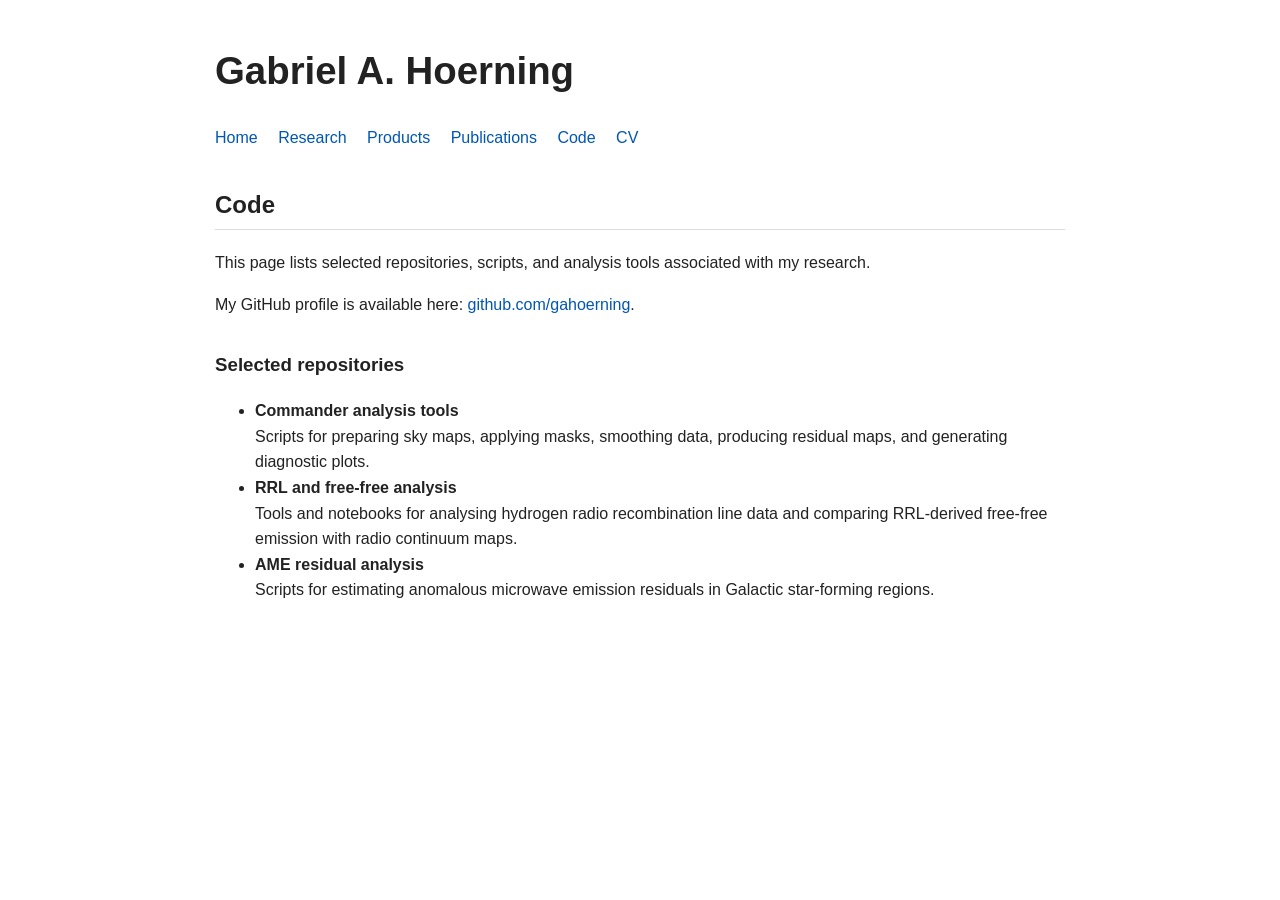
==== code.html @ a30bdef6 "Create code.html for listing research tools and repositories This HTML file contains a webpage for G" ====
<!DOCTYPE html>
<html lang="en">
<head>
  <meta charset="UTF-8">
  <meta name="viewport" content="width=device-width, initial-scale=1.0">
  <title>Code | Gabriel A. Hoerning</title>
  <link rel="stylesheet" href="assets/style.css">
</head>
<body>
  <h1>Gabriel A. Hoerning</h1>

  <nav>
    <a href="index.html">Home</a>
    <a href="research.html">Research</a>
    <a href="products.html">Products</a>
    <a href="publications.html">Publications</a>
    <a href="code.html">Code</a>
    <a href="cv.html">CV</a>
  </nav>

  <h2>Code</h2>

  <p>
    This page lists selected repositories, scripts, and analysis tools associated
    with my research.
  </p>

  <p>
    My GitHub profile is available here:
    <a href="https://github.com/gahoerning">github.com/gahoerning</a>.
  </p>

  <section class="section">
    <h3>Selected repositories</h3>

    <ul>
      <li>
        <strong>Commander analysis tools</strong><br>
        Scripts for preparing sky maps, applying masks, smoothing data,
        producing residual maps, and generating diagnostic plots.
      </li>

      <li>
        <strong>RRL and free-free analysis</strong><br>
        Tools and notebooks for analysing hydrogen radio recombination line data
        and comparing RRL-derived free-free emission with radio continuum maps.
      </li>

      <li>
        <strong>AME residual analysis</strong><br>
        Scripts for estimating anomalous microwave emission residuals in Galactic
        star-forming regions.
      </li>
    </ul>
  </section>
</body>
</html>
---- assets/style.css ----
body {
  max-width: 850px;
  margin: 40px auto;
  padding: 0 20px;
  font-family: -apple-system, BlinkMacSystemFont, "Segoe UI", sans-serif;
  line-height: 1.6;
  color: #222;
  background: #fff;
}

h1 {
  font-size: 2.4rem;
  margin-bottom: 0.2rem;
}

h2 {
  margin-top: 2.2rem;
  border-bottom: 1px solid #ddd;
  padding-bottom: 0.3rem;
}

a {
  color: #0056b3;
  text-decoration: none;
}

a:hover {
  text-decoration: underline;
}

nav {
  margin: 1.5rem 0 2rem 0;
}

nav a {
  margin-right: 1rem;
  font-weight: 500;
}

.section {
  margin-top: 2rem;
}

.muted {
  color: #666;
}
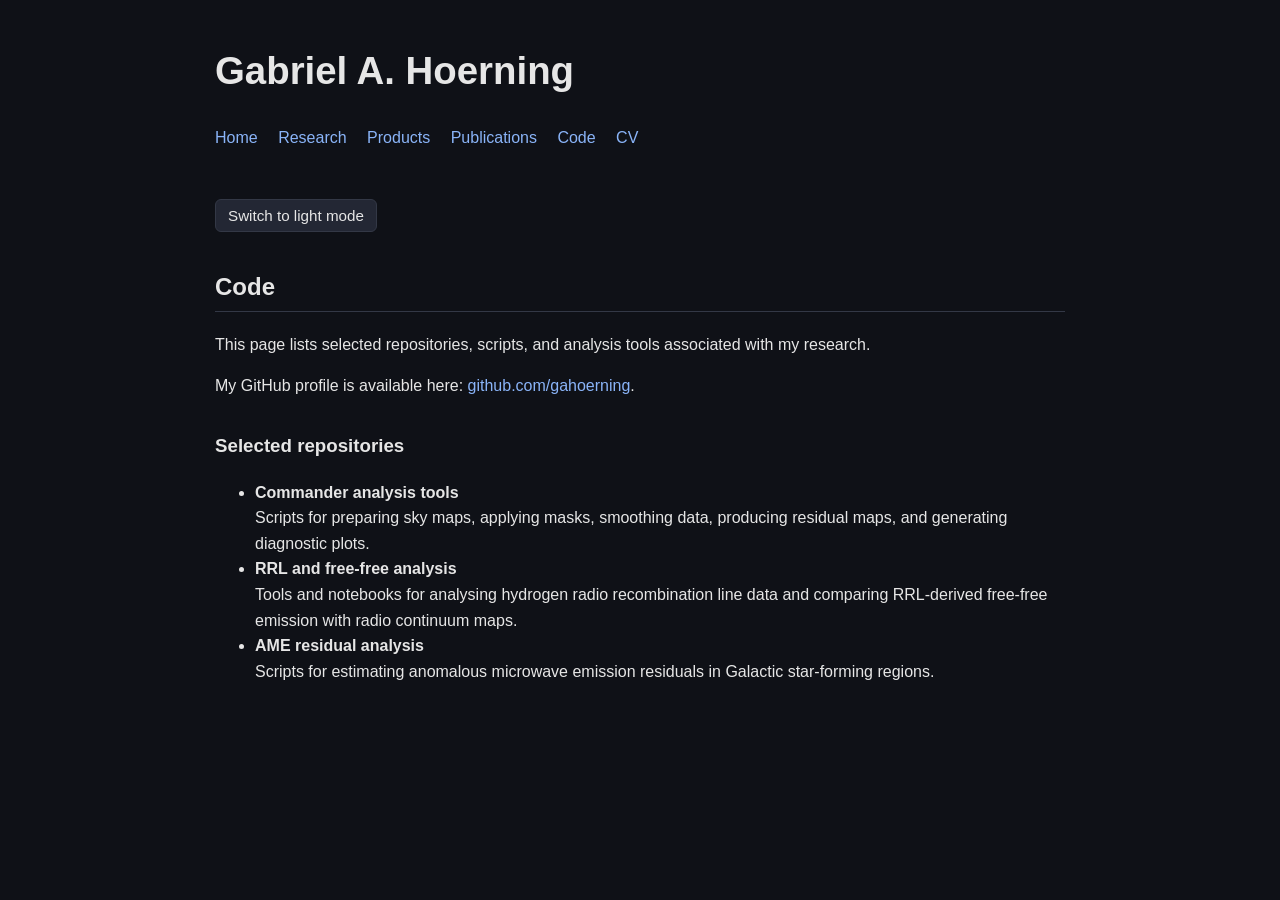
==== commit 98786b92: "Add theme toggle button to code.html" ====
--- a/code.html
+++ b/code.html
@@ -17,6 +17,8 @@
     <a href="code.html">Code</a>
     <a href="cv.html">CV</a>
   </nav>
+
+  <button class="theme-toggle" onclick="toggleTheme()">Switch to light mode</button>
 
   <h2>Code</h2>
 
--- a/assets/style.css
+++ b/assets/style.css
@@ -1,11 +1,33 @@
+:root {
+  --bg: #0f1117;
+  --text: #e6e6e6;
+  --muted: #a0a0a0;
+  --link: #8ab4f8;
+  --border: #333846;
+  --card-bg: #171a22;
+  --button-bg: #232734;
+  --button-text: #e6e6e6;
+}
+
+body.light-mode {
+  --bg: #ffffff;
+  --text: #222222;
+  --muted: #666666;
+  --link: #0056b3;
+  --border: #dddddd;
+  --card-bg: #f7f7f7;
+  --button-bg: #eeeeee;
+  --button-text: #222222;
+}
+
 body {
   max-width: 850px;
   margin: 40px auto;
   padding: 0 20px;
   font-family: -apple-system, BlinkMacSystemFont, "Segoe UI", sans-serif;
   line-height: 1.6;
-  color: #222;
-  background: #fff;
+  color: var(--text);
+  background: var(--bg);
 }
 
 h1 {
@@ -15,12 +37,12 @@
 
 h2 {
   margin-top: 2.2rem;
-  border-bottom: 1px solid #ddd;
+  border-bottom: 1px solid var(--border);
   padding-bottom: 0.3rem;
 }
 
 a {
-  color: #0056b3;
+  color: var(--link);
   text-decoration: none;
 }
 
@@ -42,5 +64,20 @@
 }
 
 .muted {
-  color: #666;
+  color: var(--muted);
 }
+
+.theme-toggle {
+  margin-top: 1rem;
+  padding: 0.45rem 0.75rem;
+  border: 1px solid var(--border);
+  border-radius: 6px;
+  background: var(--button-bg);
+  color: var(--button-text);
+  cursor: pointer;
+  font-size: 0.95rem;
+}
+
+.theme-toggle:hover {
+  opacity: 0.85;
+}
